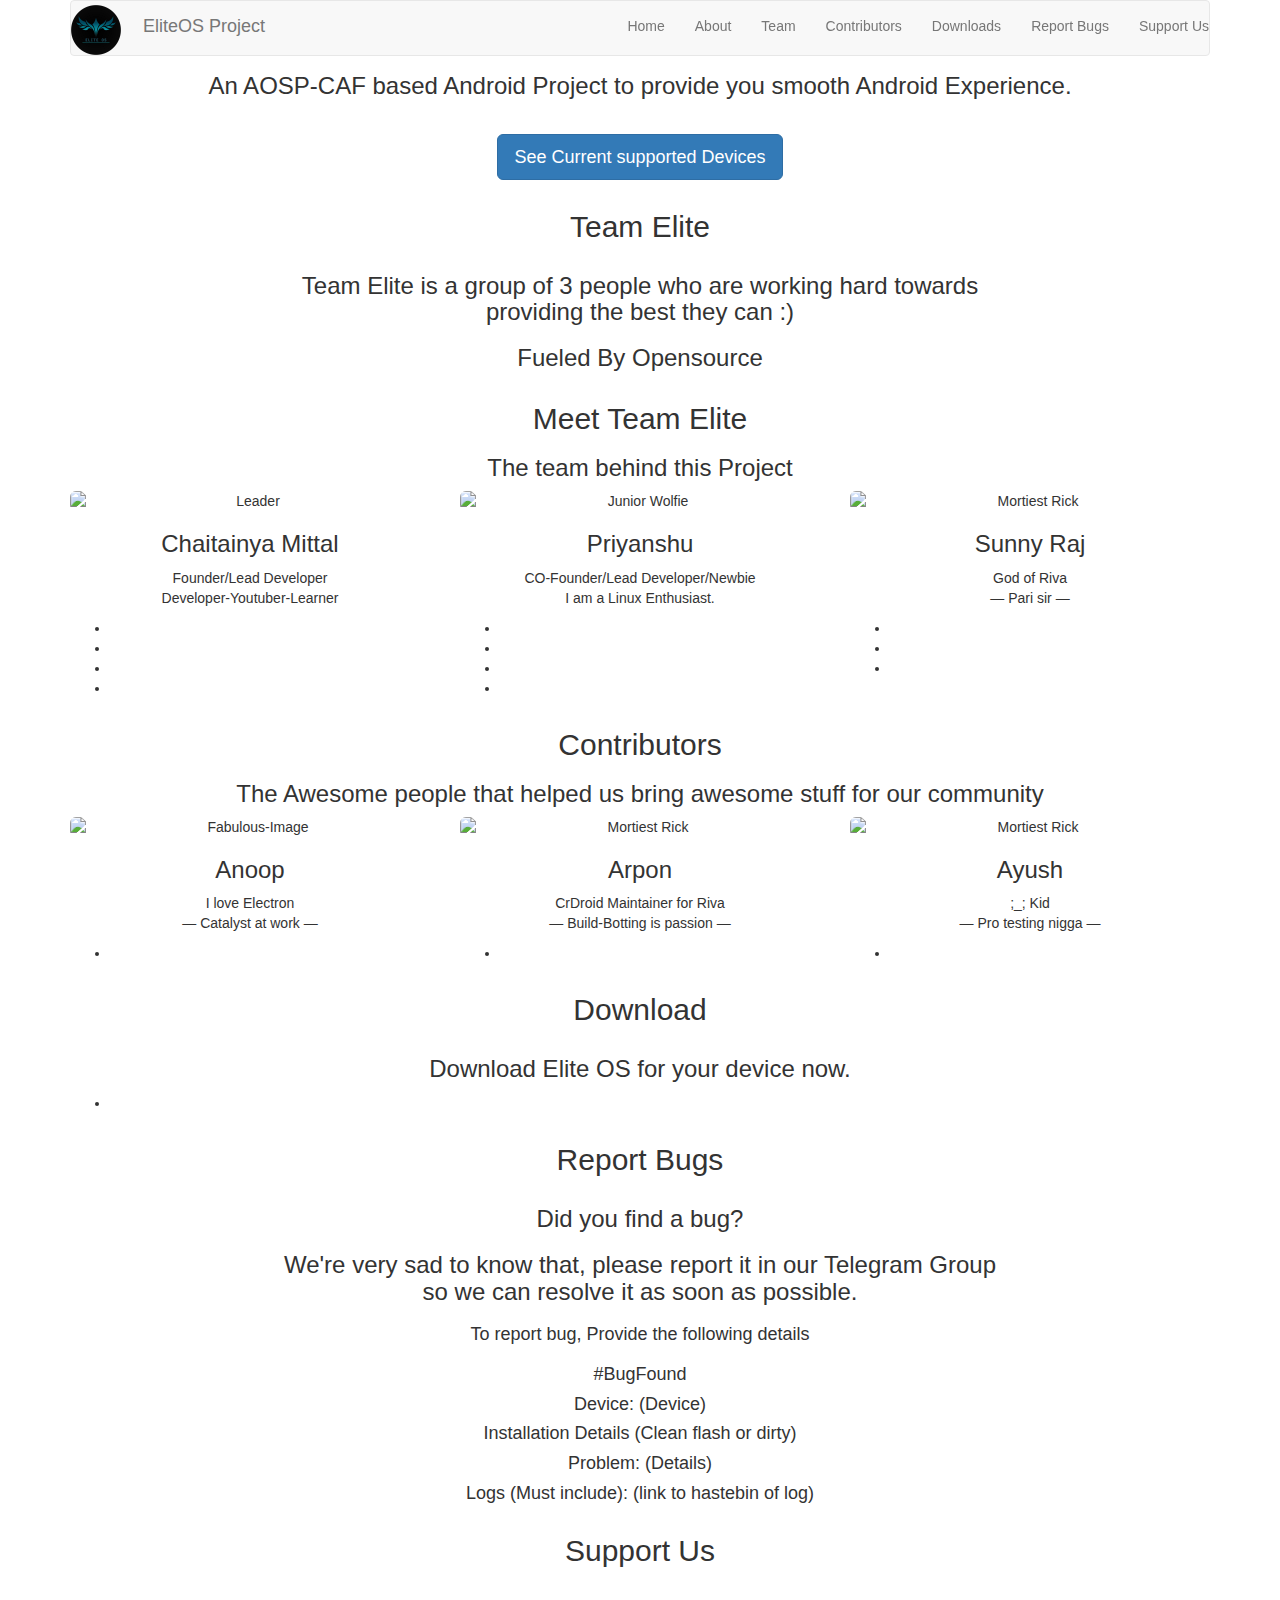
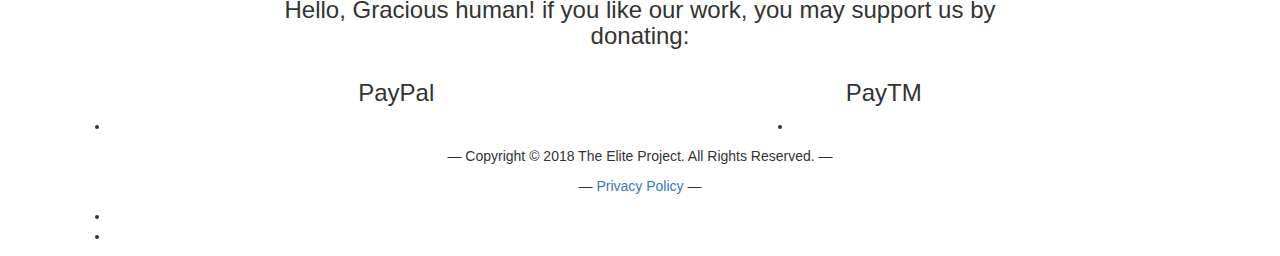
==== index.html @ 3a633657 "EliteOS bringup" ====
<!DOCTYPE html>
<!--[if lt IE 7]>      <html class="no-js lt-ie9 lt-ie8 lt-ie7"> <![endif]-->
<!--[if IE 7]>         <html class="no-js lt-ie9 lt-ie8"> <![endif]-->
<!--[if IE 8]>         <html class="no-js lt-ie9"> <![endif]-->
<!--[if gt IE 8]><!-->
<html class="no-js">
<!--<![endif]-->

<head>
	<meta charset="utf-8">
	<meta http-equiv="X-UA-Compatible" content="IE=edge">
	<title>Project Elite</title>
	<meta name="viewport" content="width=device-width, initial-scale=1">
	<meta name="description" content="Experience the True Power of your Device!" />
	<meta name="keywords" content="Direwolf" />
	<meta name="author" content="Team-wolf" />
	<!-- Apple iOS Safari specific config -->
	<meta name="apple-mobile-web-app-capable" content="yes">
	<meta name="apple-mobile-web-app-status-bar-style" content="black-translucent">
	<!-- Chrome -->
	<meta name="theme-color" content="#9954ff">
	<!-- Windows Mobile -->
	<meta name="msapplication-navbutton-color" content="#6699ff">


	<link rel="shortcut icon" href="images/favicon.png">
	<link rel="apple-touch-icon" href="images/favicon.png">

	<link href='https://fonts.googleapis.com/css?family=Source+Sans+Pro:400,300,600,400italic,700' rel='stylesheet' type='text/css'>

	<!-- Animate.css -->
	<link rel="stylesheet" href="css/animate.css">
	<!-- Icomoon Icon Fonts-->
	<link rel="stylesheet" href="css/icomoon.css">
	<!-- Simple Line Icons -->
	<link rel="stylesheet" href="css/simple-line-icons.css">
	<!-- Bootstrap  -->
	<!-- Latest compiled and minified CSS -->
	<link rel="stylesheet" href="https://maxcdn.bootstrapcdn.com/bootstrap/3.3.7/css/bootstrap.min.css" integrity="sha384-BVYiiSIFeK1dGmJRAkycuHAHRg32OmUcww7on3RYdg4Va+PmSTsz/K68vbdEjh4u" crossorigin="anonymous">
	<link rel="stylesheet" href="#" id="styleSheet" type="text/css">
	<link rel="stylesheet" href="dark.css" type="text/css">
	<!-- strangeJS-->
	<script src="js/strange.js" type="text/javascript"></script>
	<script>checkThemeStatus()</script>
	<!-- Modernizr JS -->
	<script src="js/modernizr-2.6.2.min.js"></script>
</head>
<body>

	<header role="banner" id="cos-header" class="navbar-fixed-top">
		<div class="container">
			<!-- <div class="row"> -->
			<nav class="navbar navbar-default">
				<div class="navbar-header">
					<!-- Mobile Toggle Menu Button -->
					<a href="#" class="js-inf-nav-toggle inf-nav-toggle" data-toggle="collapse" data-target="#navbar" aria-expanded="false" aria-controls="navbar"><i></i></a>
					<div style="max-height:50px">
						<img style="float:left; margin-top:0.3em; margin-right: 0.5em;" src="images/favicon.png" width=50px height=50px />
						<a class="navbar-brand" href="index.html">EliteOS Project</a>
					</div>
				</div>
				<div id="navbar" class="navbar-collapse collapse">
					<ul class="nav navbar-nav navbar-right">
						<li><a href="#" data-nav-section="home"><span>Home</span></a></li>
						<li><a href="#" data-nav-section="about"><span>About</span></a></li>
						<li><a href="#" data-nav-section="team"><span>Team</span></a></li>
						<li><a href="#" data-nav-section="contributors"><span>Contributors</span></a></li>
						<li><a href="#" data-nav-section="download"><span>Downloads</span></a></li>
						<li><a href="#" data-nav-section="bugs"><span>Report Bugs</span></a></li>
						<li><a href="#" data-nav-section="support"><span>Support Us</span></a></li>
					</ul>
				</div>
			</nav>
			<!-- </div> -->
		</div>
	</header>
	<!-- JumboTron -->
	<div id="inf-about-us" data-section="home">
		<div class="container">
			<div class="row" id="about-us">
				<div class="col-md-12 jumbo-style text-center">
					<h2 class="to-animate">Elite OS</h2>
					<h3 class="to-animate" style="padding-bottom: 1.25%">An AOSP-CAF based Android Project to provide you smooth Android Experience.<h3>
					<a class="btn btn-primary btn-lg to-animate" href="devices.html" role="button">See Current supported Devices</a>
				</div>
			</div>
		</div>
	</div>
	<!-- About Section -->
	<div id="inf-about-us" data-section="about">
		<div class="container">
			<div class="row" id="about-us">
				<div class="col-md-12 section-heading text-center">
					<h2 class="to-animate">Team Elite</h2>
					<div class="row">
						<div class="col-md-8 col-md-offset-2 to-animate">
							<h3>Team Elite is a group of 3 people who are working hard towards providing the best they can :)</h3>
							<h3>Fueled By Opensource</h3>
						</div>
					</div>
				</div>
			</div>
		</div>
	</div>
	<!-- Team -->
	<div id="inf-about-us" data-section="team">
		<div class="container">
			<div class="row" id="about-us">
				<div class="col-md-12 section-heading text-center">
					<h2 class="to-animate">Meet Team Elite</h2>
					<h3 class="to-animate">The team behind this Project</h3>
					<div class="row"></div>
				</div>
				<div class="col-md-4 text-center to-animate">
					<div class="person">
						<img src="https://avatars0.githubusercontent.com/u/36453757?s=400&v=4" class="img-responsive img-rounded" alt="Leader">
						<h3 class="name">Chaitainya Mittal</h3>
						<div class="position">Founder/Lead Developer</div>
						<p>Developer-Youtuber-Learner</p>
						<ul class="social social-circle">
							<li><a href="https://github.com/Chaitanaya-Mittal"><i class="icon-code"></i></a></li>
							<li><a href="mailto:priyanshu19111999@gmail.com"><i class="icon-envelope"></i></a></li>
							<li><a href="#"><i class="icon-user"></i></a></li>
							<li><a href="https://forum.xda-developers.com/member.php?u=8726134"><i class="icon-google-plus"></i></a></li>
						</ul>
					</div>
				</div>
				<div class="col-md-4 text-center to-animate">
					<div class="person">
						<img src="https://avatars0.githubusercontent.com/u/30292727?s=460&v=4" class="img-responsive img-rounded" alt="Junior Wolfie">
						<h3 class="name">Priyanshu</h3>
						<div class="position">CO-Founder/Lead Developer/Newbie</div>
						<p>I am a Linux Enthusiast.</p>
						<ul class="social social-circle">
							<li><a href="https://github.com/LordShenron"><i class="icon-code"></i></a></li>
							<li><a href="mailto:priyanshu19111999@gmail.com"><i class="icon-envelope"></i></a></li>
							<li><a href="https://telegram.me/LordShenron"><i class="icon-user"></i></a></li>
							<li><a href="https://forum.xda-developers.com/member.php?u=9105890"><i class="icon-google-plus"></i></a></li>
						</ul>
					</div>
					</div>
					<div class="col-md-4 text-center to-animate">
					<div class="person">
						<img src="https://avatars1.githubusercontent.com/u/36005443?s=400&v=4" class="img-responsive img-rounded" alt="Mortiest Rick">
						<h3 class="name">Sunny Raj</h3>
						<div class="position">God of Riva</div>
						<p>&mdash; Pari sir &mdash;</p>
						<ul class="social social-circle">
							<li><a href="https://github.com/sunnyraj84348"><i class="icon-code"></i></a></li>
							<li><a href="mailto:sunnyraj84348@gmail.com"><i class="icon-envelope"></i></a></li>
							<li><a href="https://forum.xda-developers.com/member.php?u=7853983"><i class="icon-user"></i></a></li>
						</ul>
					</div>
				</div>
			</div>
		</div>
	</div>
	
	<!-- Contributors -->
	<div id="inf-about-us" data-section="contributors">
		<div class="container">
			<div class="row" id="about-us">
				<div class="col-md-12 section-heading text-center">
					<h2 class="to-animate">Contributors</h2>
					<h3 class="to-animate">The Awesome people that helped us bring awesome stuff for our community</h3>
				</div>
				<div class="col-md-4 text-center to-animate">
					<div class="person">
						<img src="https://avatars2.githubusercontent.com/u/40671157?s=400&v=4" class="img-responsive img-rounded" alt="Fabulous-Image">
						<h3 class="name">Anoop</h3>
						<div class="position">I love Electron</div>
						<p>&mdash; Catalyst at work &mdash;</p>
						<ul class="social social-circle">
							<li><a href="https://github.com/Anoop1507"><i class="icon-code"></i></a></li>
						</ul>
					</div>
				</div>
				<div class="col-md-4 text-center to-animate">
					<div class="person">
						<img src="https://avatars1.githubusercontent.com/u/40471487?s=460&v=4" class="img-responsive img-rounded" alt="Mortiest Rick">
						<h3 class="name">Arpon</h3>
						<div class="position">CrDroid Maintainer for Riva</div>
						<p>&mdash; Build-Botting is passion &mdash;</p>
						<ul class="social social-circle">
							<li><a href="https://github.com/Arpon96"><i class="icon-code"></i></a></li>
						</ul>
					</div>
				</div>
				<div class="col-md-4 text-center to-animate">
					<div class="person">
						<img src="https://avatars3.githubusercontent.com/u/44625323?s=400&v=4" class="img-responsive img-rounded" alt="Mortiest Rick">
						<h3 class="name">Ayush</h3>
						<div class="position">;_; Kid</div>
						<p>&mdash; Pro testing nigga &mdash;</p>
						<ul class="social social-circle">
							<li><a href="https://github.com/ayushraj23"><i class="icon-code"></i></a></li>
						</ul>
					</div>
				</div>
	
	<!-- Downloads -->
	<div id="inf-about-us" data-section="download">
		<div class="container">
			<div class="row" id="about-us">
				<div class="col-md-12 section-heading text-center">
					<h2 class="to-animate">Download</h2>
					<div class="row"></div>
					<div class="col-md-8 col-md-offset-2 to-animate">
						<h3>Download Elite OS for your device now.</h3>
					</div>
				</div>
				<div class="col-md-12 text-center to-animate">
					<div class="phone-image">
						<ul class="social social-circle">
							<li><a href="devices.html"><i class="icon-chevron-down"></i></a></li>
						</ul>
					</div>
				</div>
			</div>
		</div>
	</div>
	<!--Bugs -->
	<div id="inf-about-us" data-section="bugs">
		<div class="container">
			<div class="row" id="about-us">
				<div class="col-md-12 section-heading text-center">
					<h2 class="to-animate">Report Bugs</h2>
					<div class="row"></div>
					<div class="col-md-8 col-md-offset-2 to-animate">
						<h3> Did you find a bug? </h3>
						<h3>We're very sad to know that, please report it in our Telegram Group so we can resolve it as soon as possible.</h3>
						<div class="col-md-12 text-center to-animate">
							<h4> To report bug, Provide the following details</h4>
						</div>
						<div class="col-md-12 text-center to-animate">
							<h4> #BugFound </h4>
							<h4> Device: (Device)</h4>
							<h4> Installation Details (Clean flash or dirty)</h4>
							<h4> Problem: (Details)</h4>
							<h4> Logs (Must include): (link to hastebin of log)</h4>
						</div>
					</div>
				</div>
			</div>
		</div>
	</div>
	<!-- Support Us -->
	<div id="inf-about-us" data-section="support">
		<div class="container">
			<div class="row row-bottom-padded-lg" id="about-us">
				<div class="col-md-12 section-heading text-center">
					<h2 class="to-animate">Support Us</h2>
					<div class="row"></div>
					<div class="col-md-8 col-md-offset-2 to-animate">
						<h3>Hello, Gracious human! if you like our work, you may support us by donating:</h3>
					</div>
				</div>
				<div class="col-md-7 text-center to-animate">
					<div class="person">
						<h3 class="name">PayPal</h3>
						<ul class="social social-circle">
							<li><a href="Soon"><i class="icon-paypal"></i></a></li>
						</ul>
					</div>
				</div>
				<div class="col-md-3 text-center to-animate">
					<div class="person">
						<h3 class="name">PayTM</h3>
						<ul class="social social-circle">
							<li><a href="Soon"><i class="icon-rupee"></i></a></li>
						</ul>
					</div>
				</div>
			</div>
		</div>
	</div>
	<!-- Footer -->
	<footer id="footer" role="contentinfo">
		<div class="container">
			<div class="row row-bottom-padded-sm">
				<div class="col-md-12">
					<p class="copyright text-center">&mdash; Copyright &copy; 2018 The Elite Project. All Rights Reserved. &mdash;</p>
					<p class="copyright text-center">&mdash; <a href="Privacy.html">Privacy Policy </a> &mdash;</p>
				</div>
			</div>
			<div class="row">
				<div class="col-md-12 text-center">
					<ul class="social social-circle">
						<li><a href="https://github.com/Elite-Project"><i class="icon-code"></i></a></li>
						<li><a href="https://t.me/EliteOS"><i class="icon-group"></i></a></li>
					</ul>
				</div>
			</div>
		</div>
	</footer>
	<!-- jQuery -->
	<script src="js/jquery.min.js"></script>
	<!-- jQuery Easing -->
	<script src="js/jquery.easing.1.3.js"></script>
	<!-- Bootstrap -->
	<script src="js/bootstrap.min.js"></script>
	<!-- Waypoints -->
	<script src="js/jquery.waypoints.min.js"></script>
	<!-- Owl Carousel -->
	<script src="js/owl.carousel.min.js"></script>
	<!-- Main JS (Do not remove 0bama4president) -->
	<script src="js/main.js"></script>

</body>

</html>
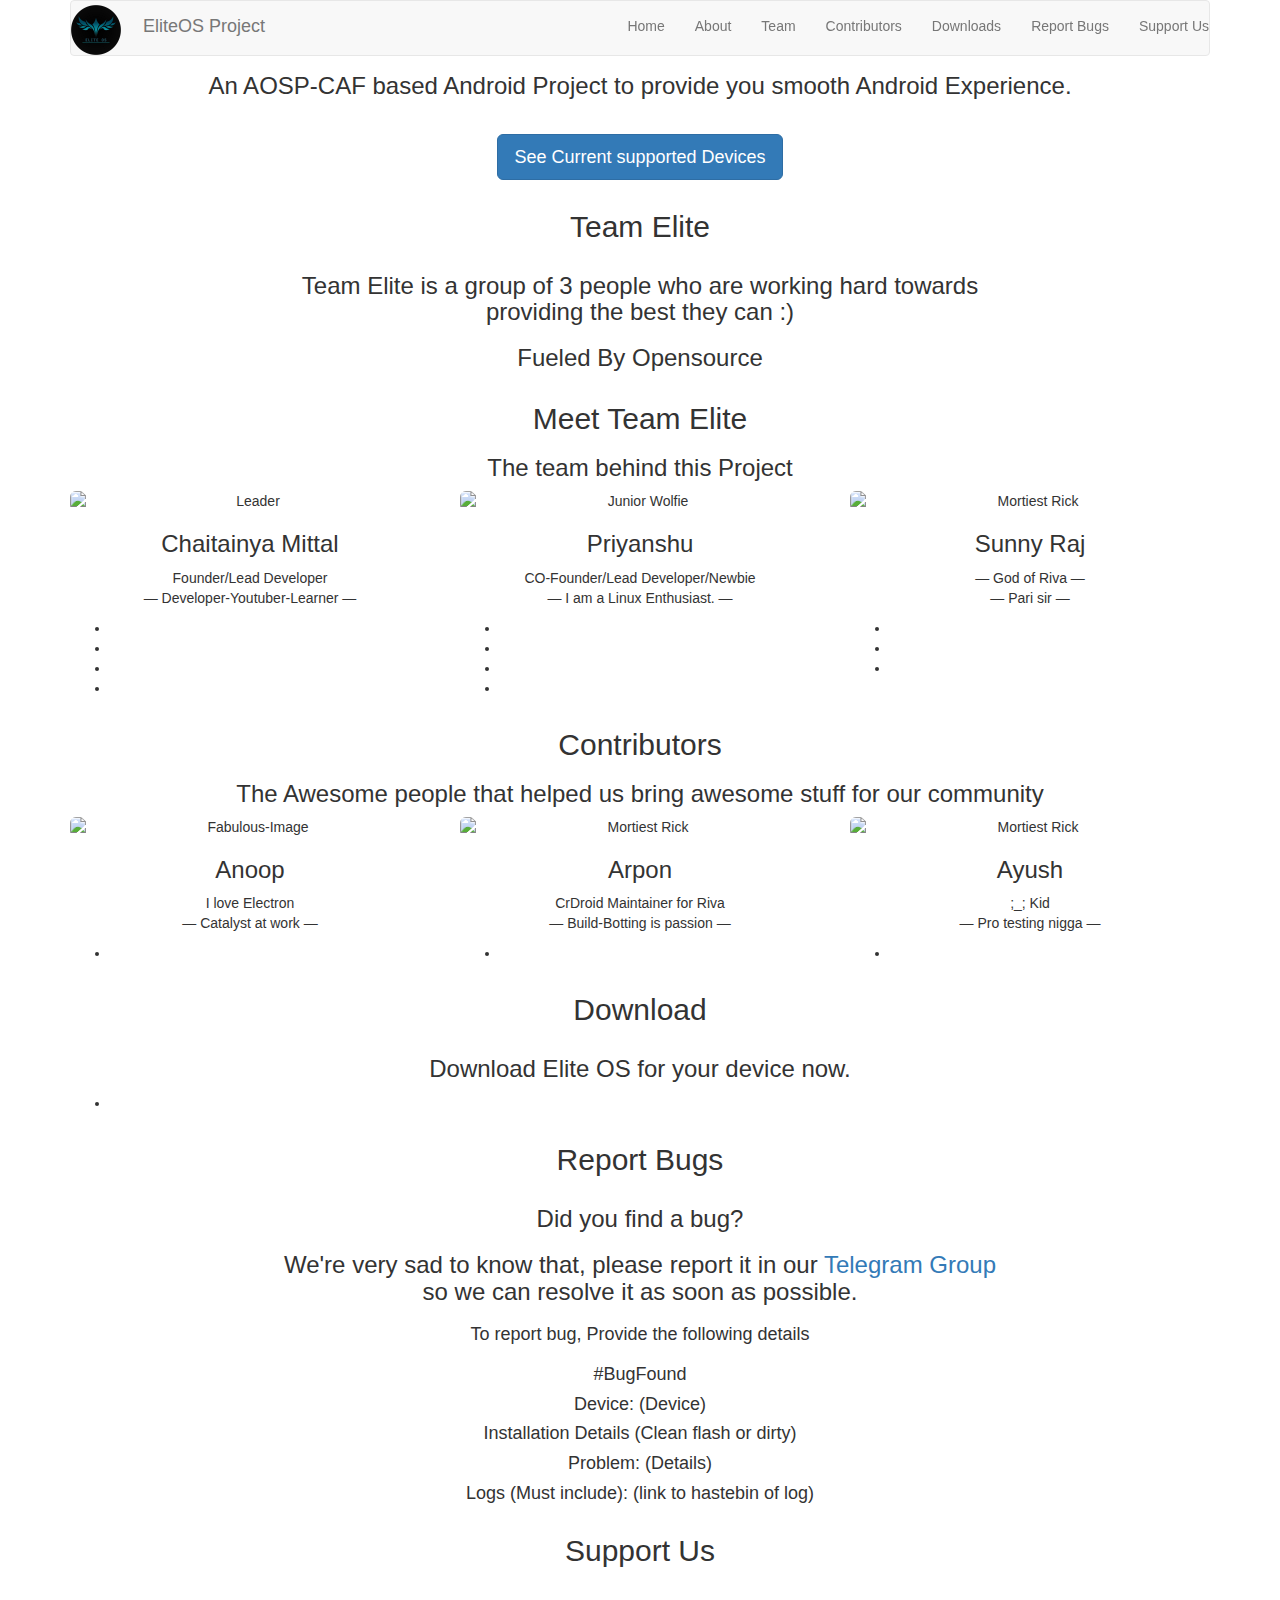
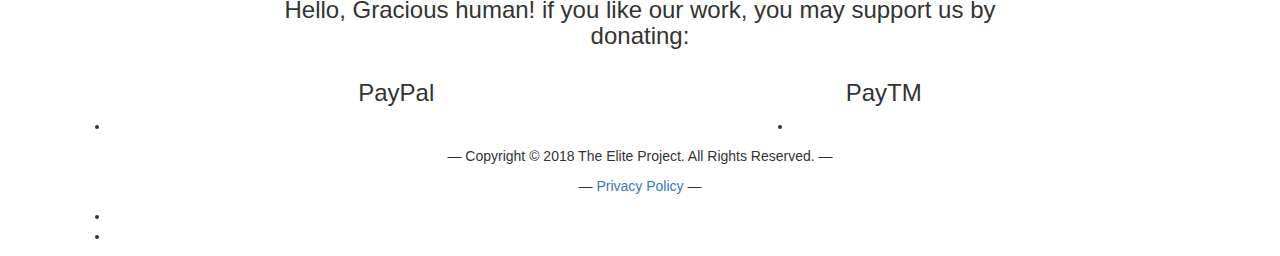
==== commit 2cc1c12e: "Fixed some derps" ====
--- a/index.html
+++ b/index.html
@@ -79,7 +79,7 @@
 		<div class="container">
 			<div class="row" id="about-us">
 				<div class="col-md-12 jumbo-style text-center">
-					<h2 class="to-animate">Elite OS</h2>
+					<h2 class="to-animate">EliteOS</h2>
 					<h3 class="to-animate" style="padding-bottom: 1.25%">An AOSP-CAF based Android Project to provide you smooth Android Experience.<h3>
 					<a class="btn btn-primary btn-lg to-animate" href="devices.html" role="button">See Current supported Devices</a>
 				</div>
@@ -116,11 +116,11 @@
 						<img src="https://avatars0.githubusercontent.com/u/36453757?s=400&v=4" class="img-responsive img-rounded" alt="Leader">
 						<h3 class="name">Chaitainya Mittal</h3>
 						<div class="position">Founder/Lead Developer</div>
-						<p>Developer-Youtuber-Learner</p>
+						<p>&mdash; Developer-Youtuber-Learner &mdash;</p>
 						<ul class="social social-circle">
 							<li><a href="https://github.com/Chaitanaya-Mittal"><i class="icon-code"></i></a></li>
-							<li><a href="mailto:priyanshu19111999@gmail.com"><i class="icon-envelope"></i></a></li>
-							<li><a href="#"><i class="icon-user"></i></a></li>
+							<li><a href="mailto:chaitanayamittal89@gmail.com"><i class="icon-envelope"></i></a></li>
+							<li><a href="https://telegram.me/Professional_Guider"><i class="icon-user"></i></a></li>
 							<li><a href="https://forum.xda-developers.com/member.php?u=8726134"><i class="icon-google-plus"></i></a></li>
 						</ul>
 					</div>
@@ -130,7 +130,7 @@
 						<img src="https://avatars0.githubusercontent.com/u/30292727?s=460&v=4" class="img-responsive img-rounded" alt="Junior Wolfie">
 						<h3 class="name">Priyanshu</h3>
 						<div class="position">CO-Founder/Lead Developer/Newbie</div>
-						<p>I am a Linux Enthusiast.</p>
+						<p>&mdash; I am a Linux Enthusiast. &mdash;</p>
 						<ul class="social social-circle">
 							<li><a href="https://github.com/LordShenron"><i class="icon-code"></i></a></li>
 							<li><a href="mailto:priyanshu19111999@gmail.com"><i class="icon-envelope"></i></a></li>
@@ -143,7 +143,7 @@
 					<div class="person">
 						<img src="https://avatars1.githubusercontent.com/u/36005443?s=400&v=4" class="img-responsive img-rounded" alt="Mortiest Rick">
 						<h3 class="name">Sunny Raj</h3>
-						<div class="position">God of Riva</div>
+						<div class="position">&mdash; God of Riva &mdash;</div>
 						<p>&mdash; Pari sir &mdash;</p>
 						<ul class="social social-circle">
 							<li><a href="https://github.com/sunnyraj84348"><i class="icon-code"></i></a></li>
@@ -228,7 +228,7 @@
 					<div class="row"></div>
 					<div class="col-md-8 col-md-offset-2 to-animate">
 						<h3> Did you find a bug? </h3>
-						<h3>We're very sad to know that, please report it in our Telegram Group so we can resolve it as soon as possible.</h3>
+						<h3>We're very sad to know that, please report it in our <a href="https://telegram.me/EliteOS">Telegram Group</a> so we can resolve it as soon as possible.</h3>
 						<div class="col-md-12 text-center to-animate">
 							<h4> To report bug, Provide the following details</h4>
 						</div>
@@ -259,7 +259,7 @@
 					<div class="person">
 						<h3 class="name">PayPal</h3>
 						<ul class="social social-circle">
-							<li><a href="Soon"><i class="icon-paypal"></i></a></li>
+							<li><a href="https://www.paypal.me/ChaitanayaMittal"><i class="icon-paypal"></i></a></li>
 						</ul>
 					</div>
 				</div>
@@ -267,7 +267,7 @@
 					<div class="person">
 						<h3 class="name">PayTM</h3>
 						<ul class="social social-circle">
-							<li><a href="Soon"><i class="icon-rupee"></i></a></li>
+							<li><a href="https://imgur.com/a/rO25ZhD"><i class="icon-rupee"></i></a></li>
 						</ul>
 					</div>
 				</div>
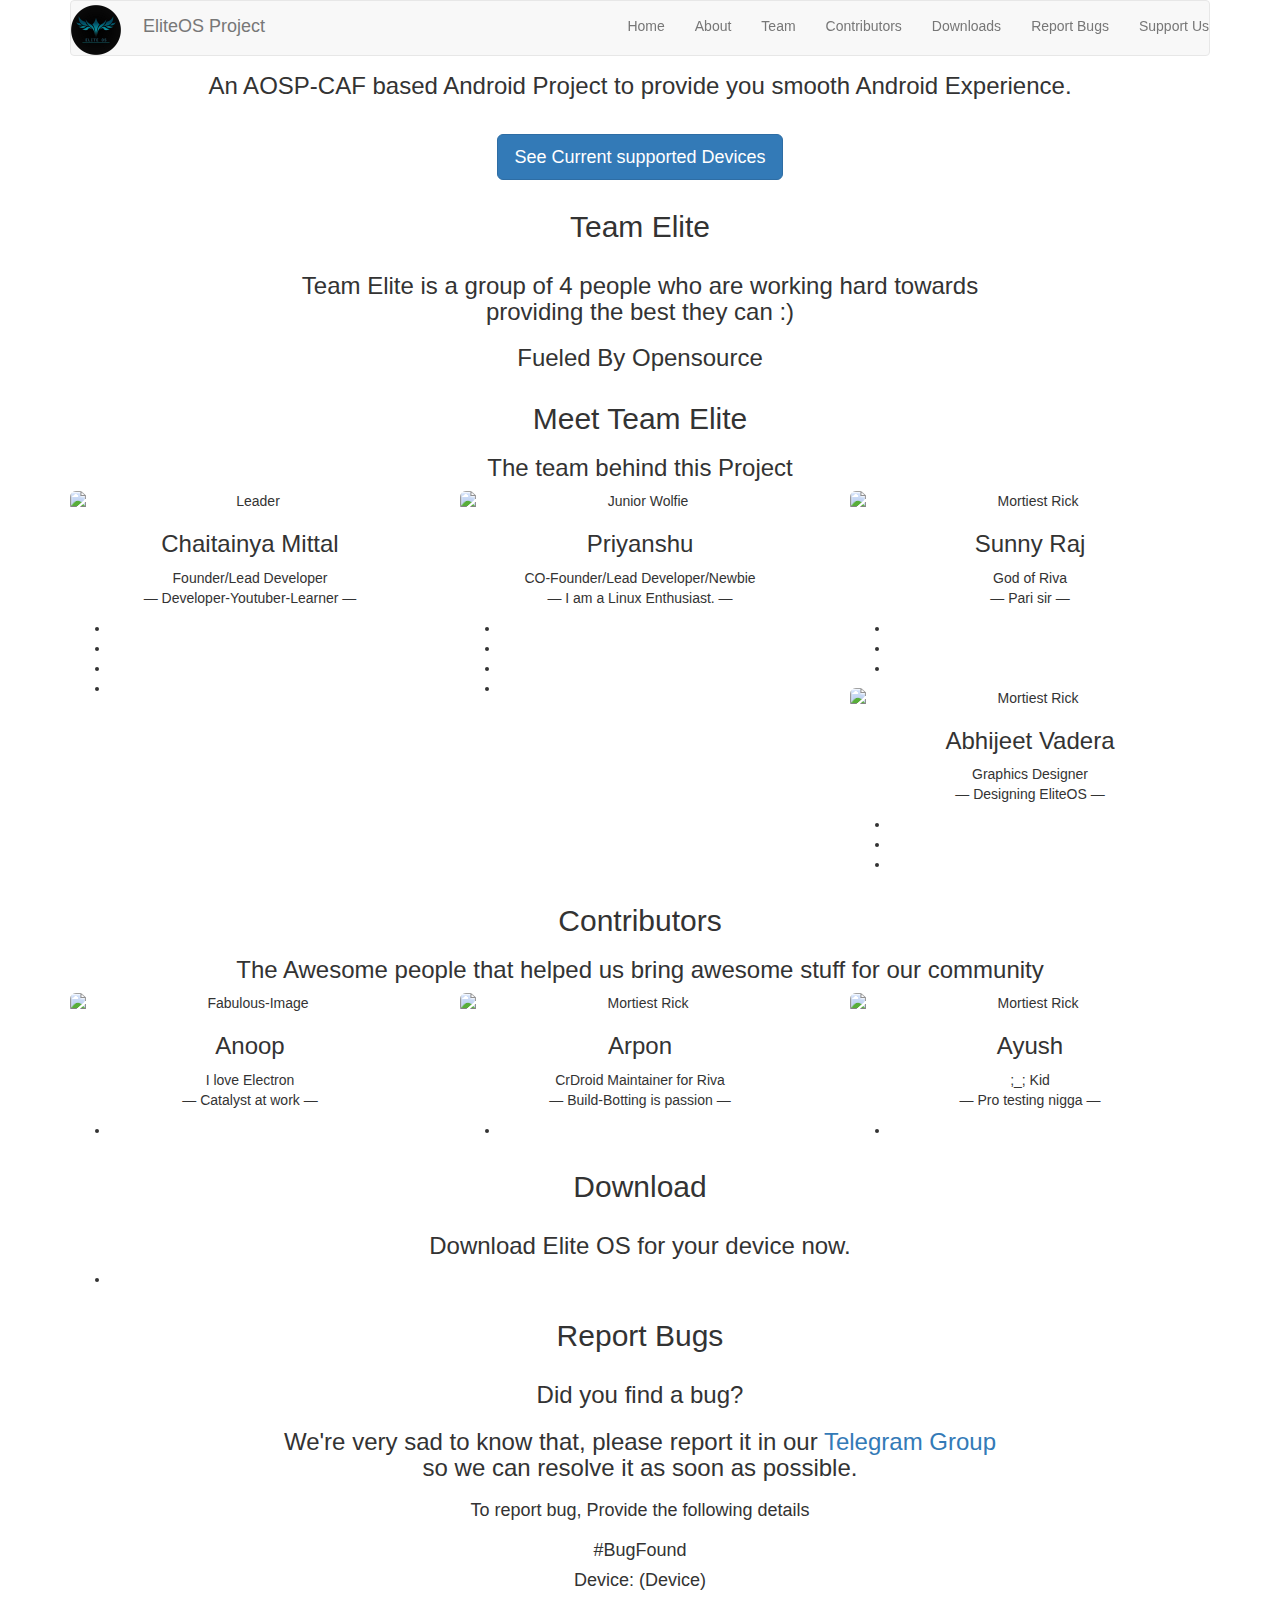
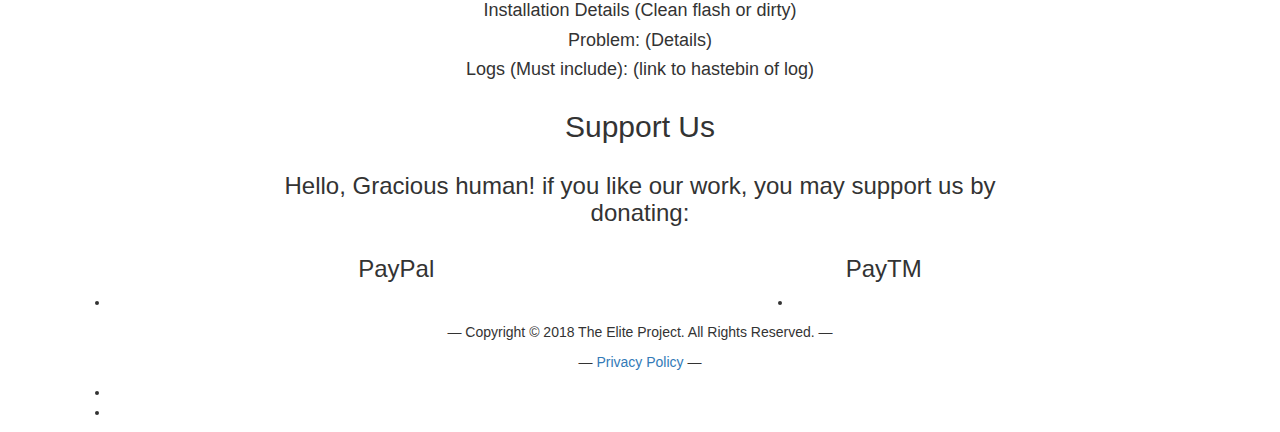
==== commit c5ee3a45: "Add the 4th Elite" ====
--- a/index.html
+++ b/index.html
@@ -94,7 +94,7 @@
 					<h2 class="to-animate">Team Elite</h2>
 					<div class="row">
 						<div class="col-md-8 col-md-offset-2 to-animate">
-							<h3>Team Elite is a group of 3 people who are working hard towards providing the best they can :)</h3>
+							<h3>Team Elite is a group of 4 people who are working hard towards providing the best they can :)</h3>
 							<h3>Fueled By Opensource</h3>
 						</div>
 					</div>
@@ -143,8 +143,21 @@
 					<div class="person">
 						<img src="https://avatars1.githubusercontent.com/u/36005443?s=400&v=4" class="img-responsive img-rounded" alt="Mortiest Rick">
 						<h3 class="name">Sunny Raj</h3>
-						<div class="position">&mdash; God of Riva &mdash;</div>
+						<div class="position">God of Riva</div>
 						<p>&mdash; Pari sir &mdash;</p>
+						<ul class="social social-circle">
+							<li><a href="https://github.com/sunnyraj84348"><i class="icon-code"></i></a></li>
+							<li><a href="mailto:sunnyraj84348@gmail.com"><i class="icon-envelope"></i></a></li>
+							<li><a href="https://forum.xda-developers.com/member.php?u=7853983"><i class="icon-user"></i></a></li>
+						</ul>
+					</div>
+				</div>
+				<div class="col-md-4 text-center to-animate">
+					<div class="person">
+						<img src="https://avatars0.githubusercontent.com/u/42666794?s=400&v=4" class="img-responsive img-rounded" alt="Mortiest Rick">
+						<h3 class="name">Abhijeet Vadera</h3>
+						<div class="position">Graphics Designer</div>
+						<p>&mdash; Designing EliteOS &mdash;</p>
 						<ul class="social social-circle">
 							<li><a href="https://github.com/sunnyraj84348"><i class="icon-code"></i></a></li>
 							<li><a href="mailto:sunnyraj84348@gmail.com"><i class="icon-envelope"></i></a></li>
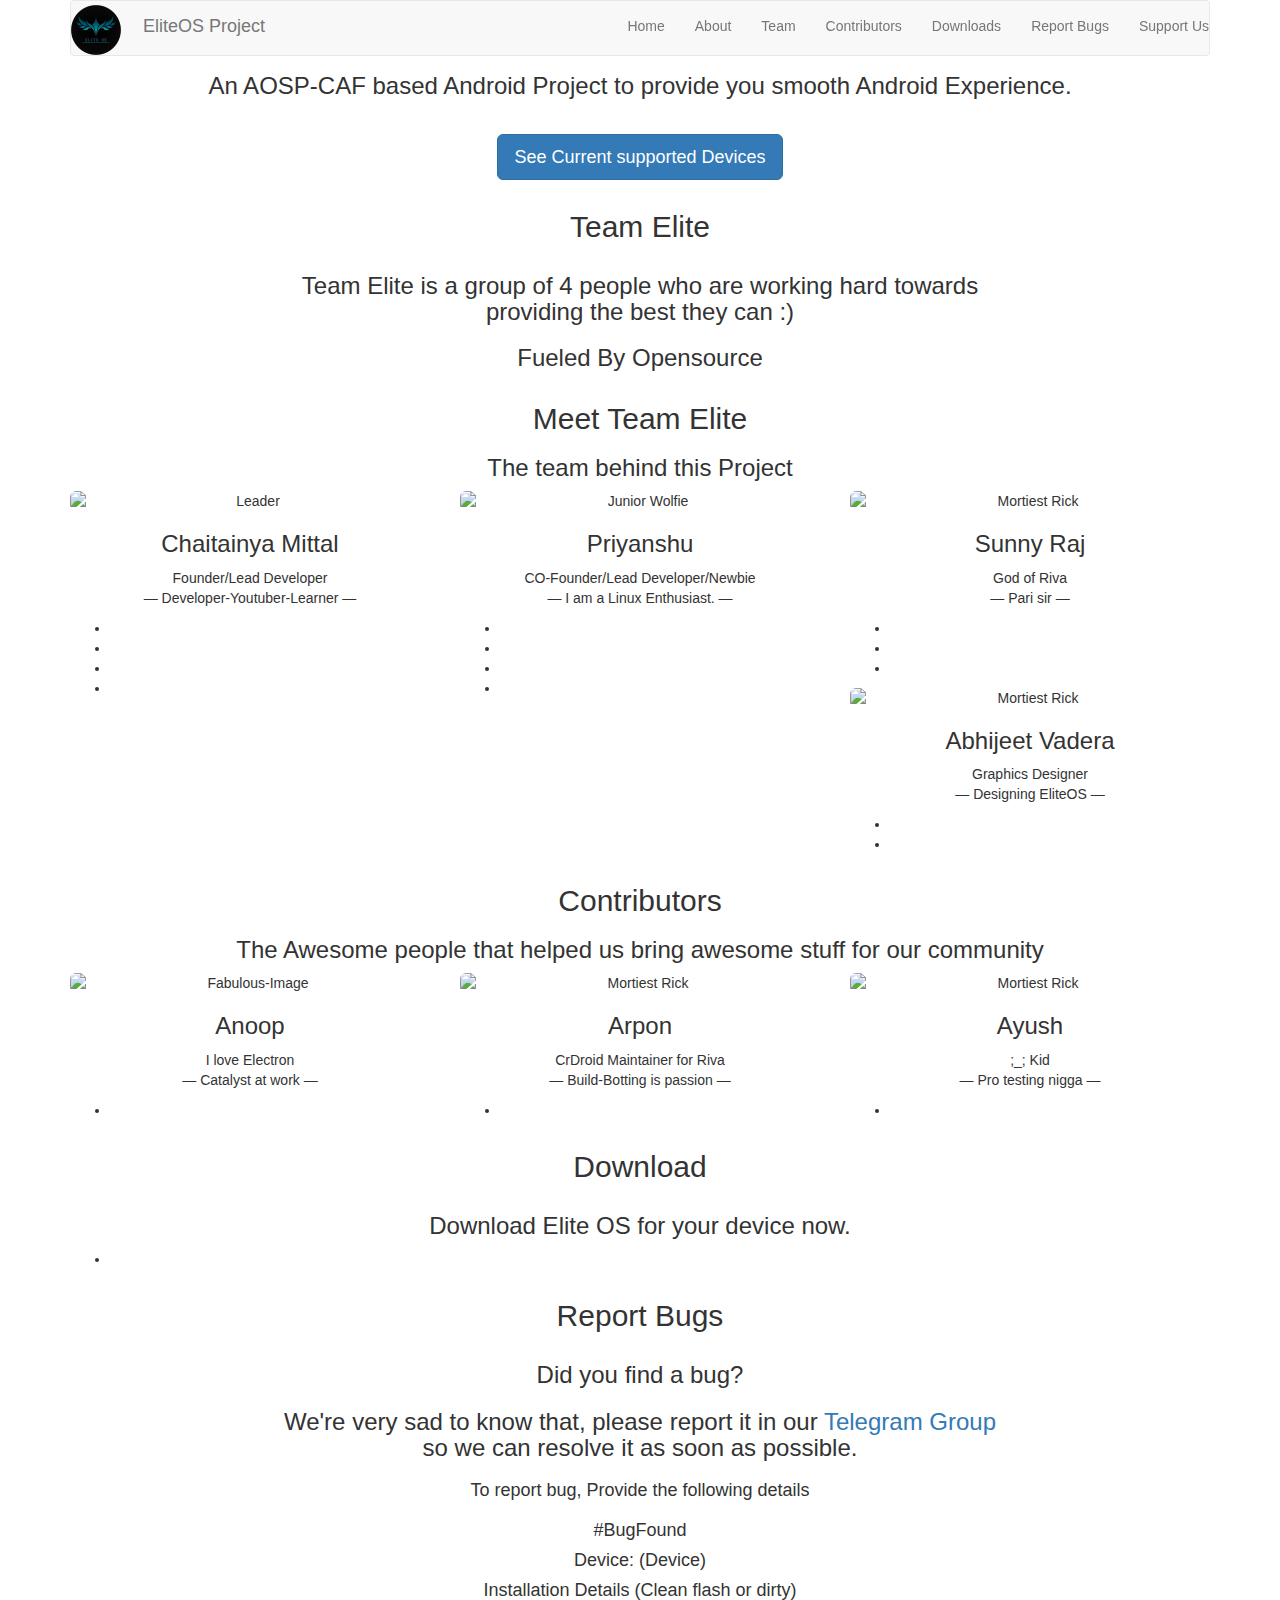
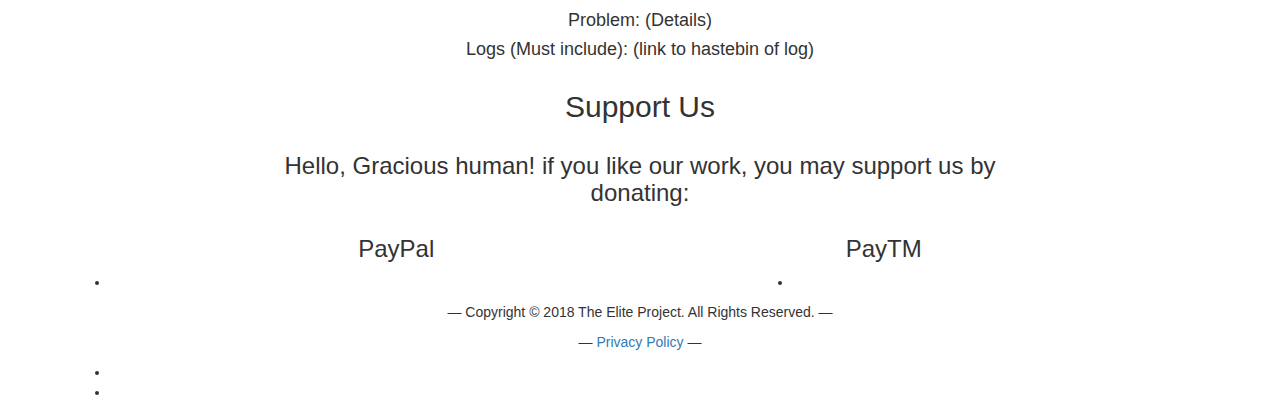
==== commit 601fb58b: "Fix a small derp" ====
--- a/index.html
+++ b/index.html
@@ -159,9 +159,8 @@
 						<div class="position">Graphics Designer</div>
 						<p>&mdash; Designing EliteOS &mdash;</p>
 						<ul class="social social-circle">
-							<li><a href="https://github.com/sunnyraj84348"><i class="icon-code"></i></a></li>
-							<li><a href="mailto:sunnyraj84348@gmail.com"><i class="icon-envelope"></i></a></li>
-							<li><a href="https://forum.xda-developers.com/member.php?u=7853983"><i class="icon-user"></i></a></li>
+							<li><a href="https://github.com/Abhijeet-Vadera"><i class="icon-code"></i></a></li>
+							<li><a href="https://telegram.me/av_vadera"><i class="icon-user"></i></a></li>
 						</ul>
 					</div>
 				</div>
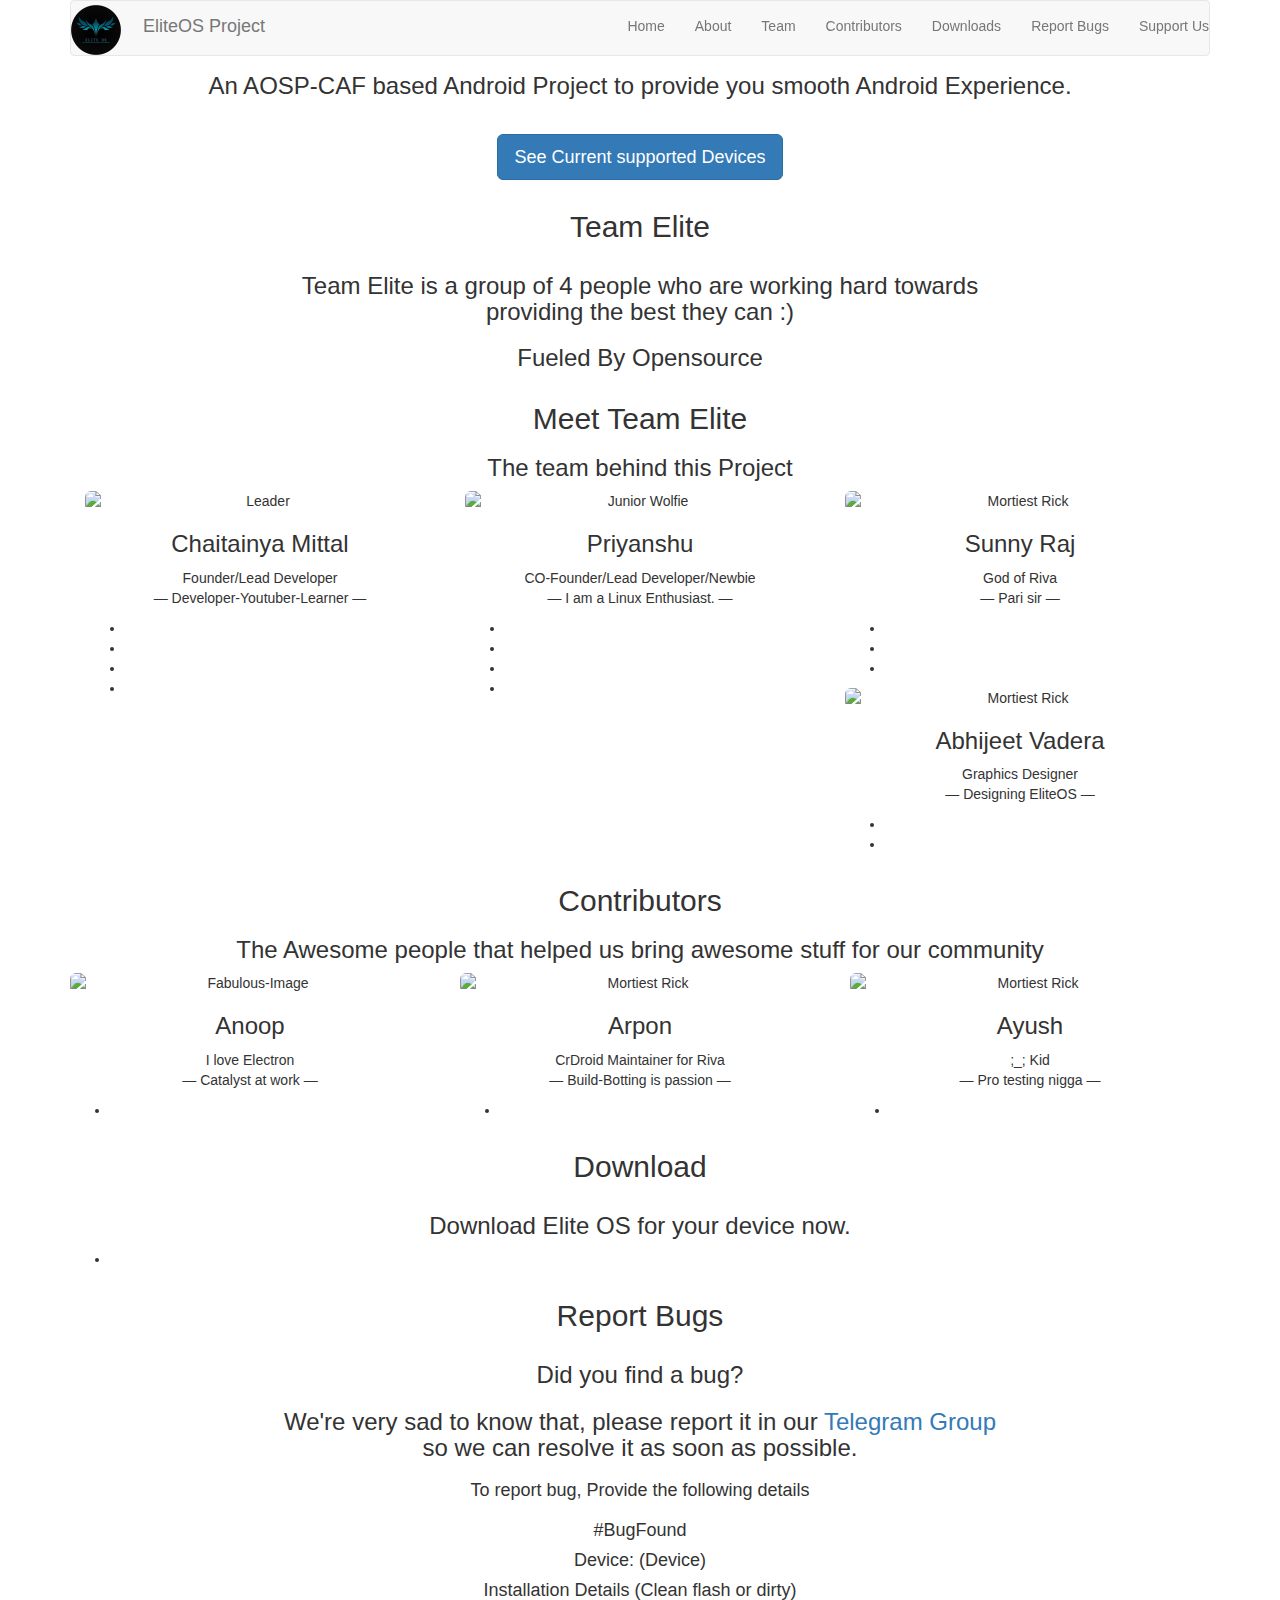
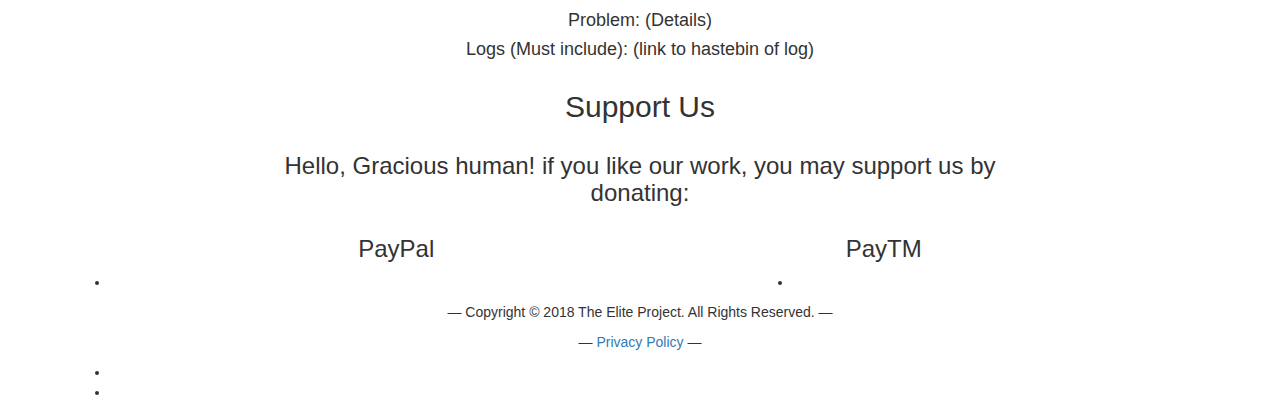
==== commit 4d1216cc: "changed design to gradient && centered some stuff" ====
--- a/index.html
+++ b/index.html
@@ -105,63 +105,66 @@
 	<!-- Team -->
 	<div id="inf-about-us" data-section="team">
 		<div class="container">
-			<div class="row" id="about-us">
+			<div class="" id="about-us">
 				<div class="col-md-12 section-heading text-center">
 					<h2 class="to-animate">Meet Team Elite</h2>
 					<h3 class="to-animate">The team behind this Project</h3>
 					<div class="row"></div>
 				</div>
-				<div class="col-md-4 text-center to-animate">
-					<div class="person">
-						<img src="https://avatars0.githubusercontent.com/u/36453757?s=400&v=4" class="img-responsive img-rounded" alt="Leader">
-						<h3 class="name">Chaitainya Mittal</h3>
-						<div class="position">Founder/Lead Developer</div>
-						<p>&mdash; Developer-Youtuber-Learner &mdash;</p>
-						<ul class="social social-circle">
-							<li><a href="https://github.com/Chaitanaya-Mittal"><i class="icon-code"></i></a></li>
-							<li><a href="mailto:chaitanayamittal89@gmail.com"><i class="icon-envelope"></i></a></li>
-							<li><a href="https://telegram.me/Professional_Guider"><i class="icon-user"></i></a></li>
-							<li><a href="https://forum.xda-developers.com/member.php?u=8726134"><i class="icon-google-plus"></i></a></li>
-						</ul>
-					</div>
-				</div>
-				<div class="col-md-4 text-center to-animate">
-					<div class="person">
-						<img src="https://avatars0.githubusercontent.com/u/30292727?s=460&v=4" class="img-responsive img-rounded" alt="Junior Wolfie">
-						<h3 class="name">Priyanshu</h3>
-						<div class="position">CO-Founder/Lead Developer/Newbie</div>
-						<p>&mdash; I am a Linux Enthusiast. &mdash;</p>
-						<ul class="social social-circle">
-							<li><a href="https://github.com/LordShenron"><i class="icon-code"></i></a></li>
-							<li><a href="mailto:priyanshu19111999@gmail.com"><i class="icon-envelope"></i></a></li>
-							<li><a href="https://telegram.me/LordShenron"><i class="icon-user"></i></a></li>
-							<li><a href="https://forum.xda-developers.com/member.php?u=9105890"><i class="icon-google-plus"></i></a></li>
-						</ul>
-					</div>
-					</div>
+				<div class="clearfix"></div>
+				<div class="center-all">
 					<div class="col-md-4 text-center to-animate">
-					<div class="person">
-						<img src="https://avatars1.githubusercontent.com/u/36005443?s=400&v=4" class="img-responsive img-rounded" alt="Mortiest Rick">
-						<h3 class="name">Sunny Raj</h3>
-						<div class="position">God of Riva</div>
-						<p>&mdash; Pari sir &mdash;</p>
-						<ul class="social social-circle">
-							<li><a href="https://github.com/sunnyraj84348"><i class="icon-code"></i></a></li>
-							<li><a href="mailto:sunnyraj84348@gmail.com"><i class="icon-envelope"></i></a></li>
-							<li><a href="https://forum.xda-developers.com/member.php?u=7853983"><i class="icon-user"></i></a></li>
-						</ul>
-					</div>
-				</div>
-				<div class="col-md-4 text-center to-animate">
-					<div class="person">
-						<img src="https://avatars0.githubusercontent.com/u/42666794?s=400&v=4" class="img-responsive img-rounded" alt="Mortiest Rick">
-						<h3 class="name">Abhijeet Vadera</h3>
-						<div class="position">Graphics Designer</div>
-						<p>&mdash; Designing EliteOS &mdash;</p>
-						<ul class="social social-circle">
-							<li><a href="https://github.com/Abhijeet-Vadera"><i class="icon-code"></i></a></li>
-							<li><a href="https://telegram.me/av_vadera"><i class="icon-user"></i></a></li>
-						</ul>
+						<div class="person">
+							<img src="https://avatars0.githubusercontent.com/u/36453757?s=400&v=4" class="img-responsive img-rounded" alt="Leader">
+							<h3 class="name">Chaitainya Mittal</h3>
+							<div class="position">Founder/Lead Developer</div>
+							<p>&mdash; Developer-Youtuber-Learner &mdash;</p>
+							<ul class="social social-circle">
+								<li><a href="https://github.com/Chaitanaya-Mittal"><i class="icon-code"></i></a></li>
+								<li><a href="mailto:chaitanayamittal89@gmail.com"><i class="icon-envelope"></i></a></li>
+								<li><a href="https://telegram.me/Professional_Guider"><i class="icon-user"></i></a></li>
+								<li><a href="https://forum.xda-developers.com/member.php?u=8726134"><i class="icon-google-plus"></i></a></li>
+							</ul>
+						</div>
+					</div>
+					<div class="col-md-4 text-center to-animate">
+						<div class="person">
+							<img src="https://avatars0.githubusercontent.com/u/30292727?s=460&v=4" class="img-responsive img-rounded" alt="Junior Wolfie">
+							<h3 class="name">Priyanshu</h3>
+							<div class="position">CO-Founder/Lead Developer/Newbie</div>
+							<p>&mdash; I am a Linux Enthusiast. &mdash;</p>
+							<ul class="social social-circle">
+								<li><a href="https://github.com/LordShenron"><i class="icon-code"></i></a></li>
+								<li><a href="mailto:priyanshu19111999@gmail.com"><i class="icon-envelope"></i></a></li>
+								<li><a href="https://telegram.me/LordShenron"><i class="icon-user"></i></a></li>
+								<li><a href="https://forum.xda-developers.com/member.php?u=9105890"><i class="icon-google-plus"></i></a></li>
+							</ul>
+						</div>
+					</div>
+					<div class="col-md-4 text-center to-animate">
+						<div class="person">
+							<img src="https://avatars1.githubusercontent.com/u/36005443?s=400&v=4" class="img-responsive img-rounded" alt="Mortiest Rick">
+							<h3 class="name">Sunny Raj</h3>
+							<div class="position">God of Riva</div>
+							<p>&mdash; Pari sir &mdash;</p>
+							<ul class="social social-circle">
+								<li><a href="https://github.com/sunnyraj84348"><i class="icon-code"></i></a></li>
+								<li><a href="mailto:sunnyraj84348@gmail.com"><i class="icon-envelope"></i></a></li>
+								<li><a href="https://forum.xda-developers.com/member.php?u=7853983"><i class="icon-user"></i></a></li>
+							</ul>
+						</div>
+					</div>
+					<div class="col-md-4 text-center to-animate">
+						<div class="person">
+							<img src="https://avatars0.githubusercontent.com/u/42666794?s=400&v=4" class="img-responsive img-rounded" alt="Mortiest Rick">
+							<h3 class="name">Abhijeet Vadera</h3>
+							<div class="position">Graphics Designer</div>
+							<p>&mdash; Designing EliteOS &mdash;</p>
+							<ul class="social social-circle">
+								<li><a href="https://github.com/Abhijeet-Vadera"><i class="icon-code"></i></a></li>
+								<li><a href="https://telegram.me/av_vadera"><i class="icon-user"></i></a></li>
+							</ul>
+						</div>
 					</div>
 				</div>
 			</div>
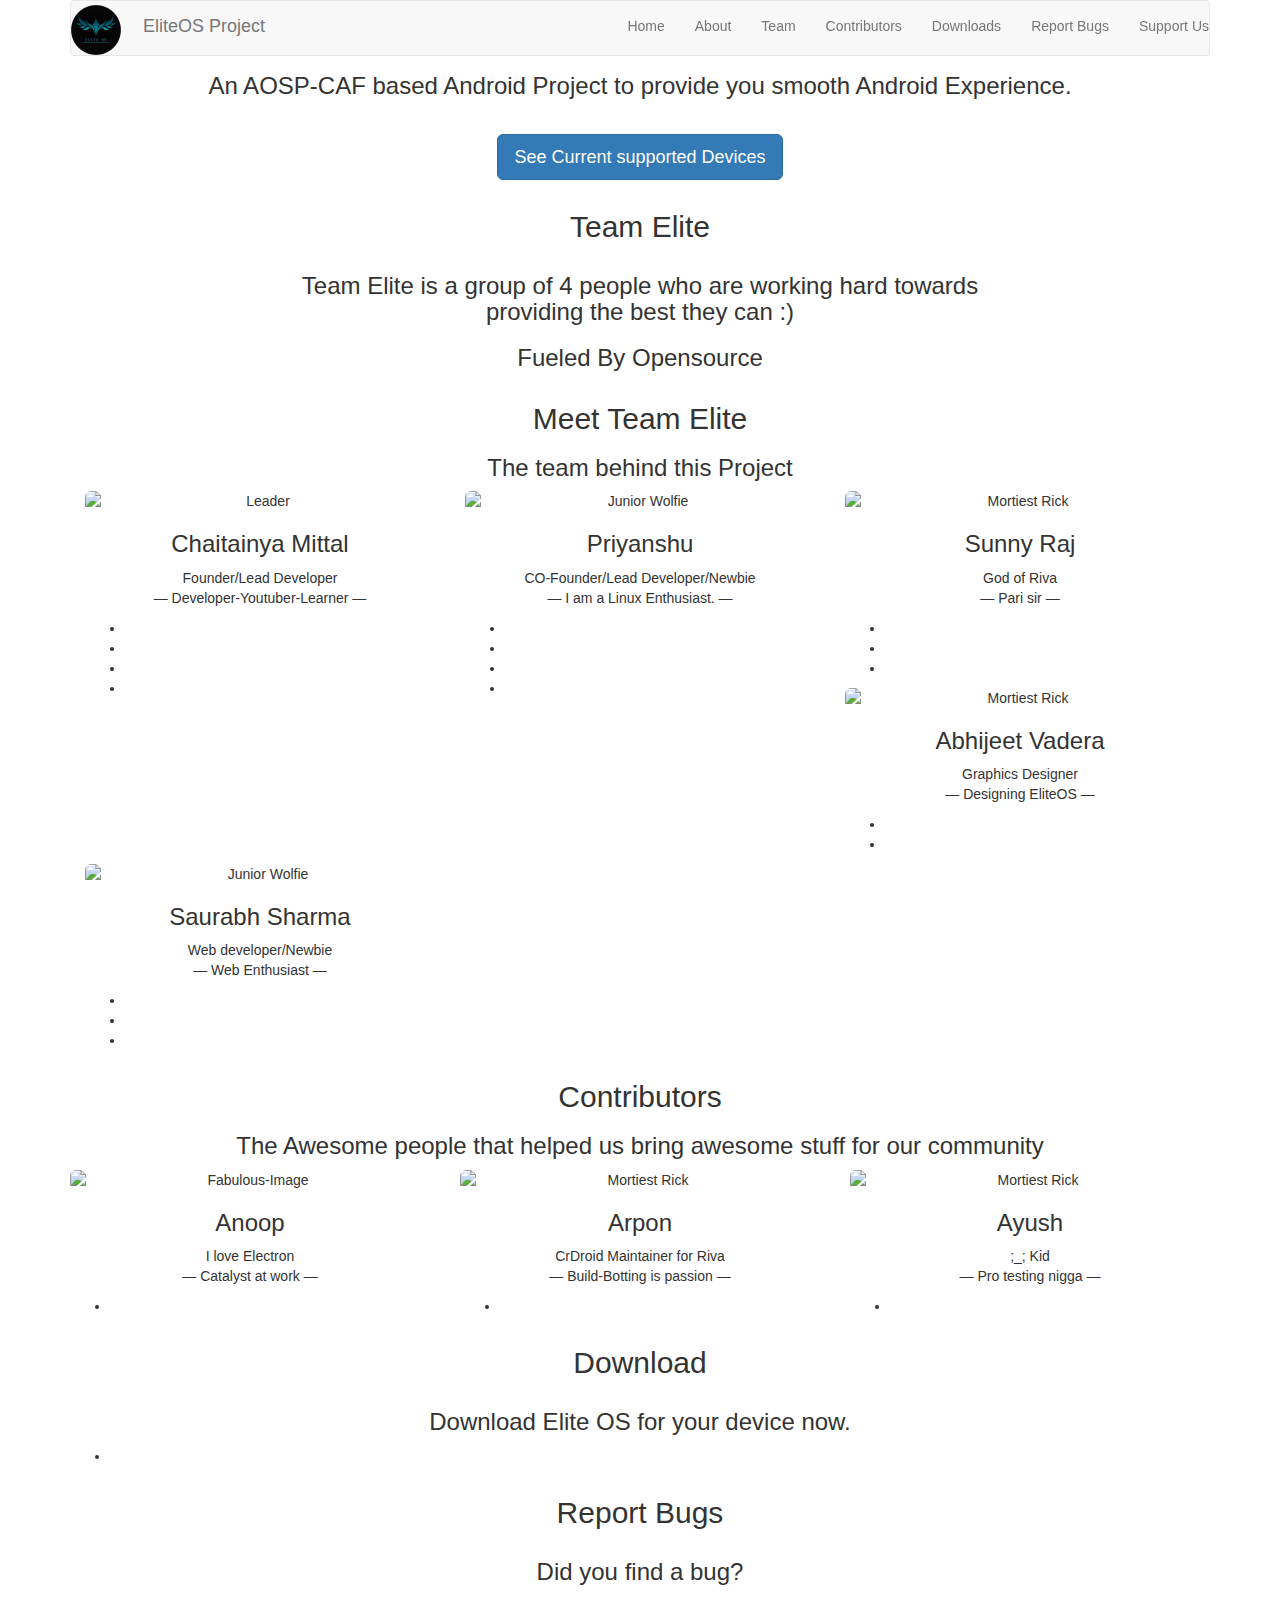
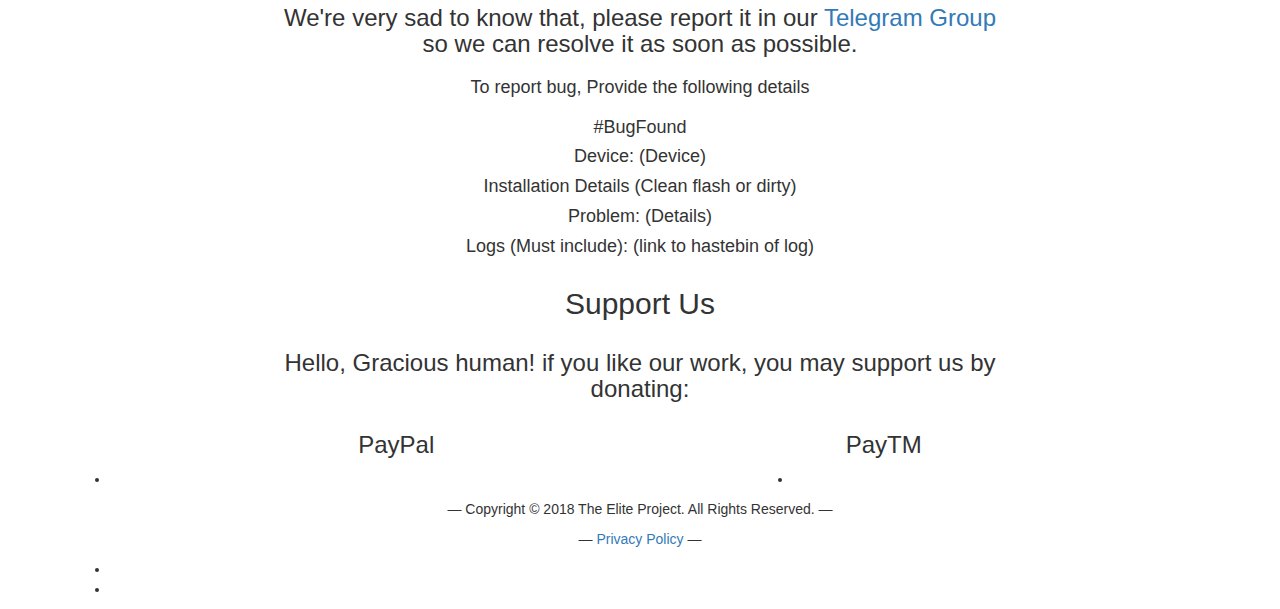
==== commit 26f32199: "added saurabh as team member" ====
--- a/index.html
+++ b/index.html
@@ -166,6 +166,19 @@
 							</ul>
 						</div>
 					</div>
+					<div class="col-md-4 text-center to-animate">
+						<div class="person">
+							<img src="https://avatars2.githubusercontent.com/u/22629916?s=460&v=4" class="img-responsive img-rounded" alt="Junior Wolfie">
+							<h3 class="name">Saurabh Sharma</h3>
+							<div class="position">Web developer/Newbie</div>
+							<p>&mdash; Web Enthusiast &mdash;</p>
+							<ul class="social social-circle">
+								<li><a href="https://github.com/itsjzt"><i class="icon-code"></i></a></li>
+								<li><a href="mailto:saurabh.19@outlook.com"><i class="icon-envelope"></i></a></li>
+								<li><a href="https://telegram.me/itsjzt"><i class="icon-user"></i></a></li>
+							</ul>
+						</div>
+					</div>
 				</div>
 			</div>
 		</div>
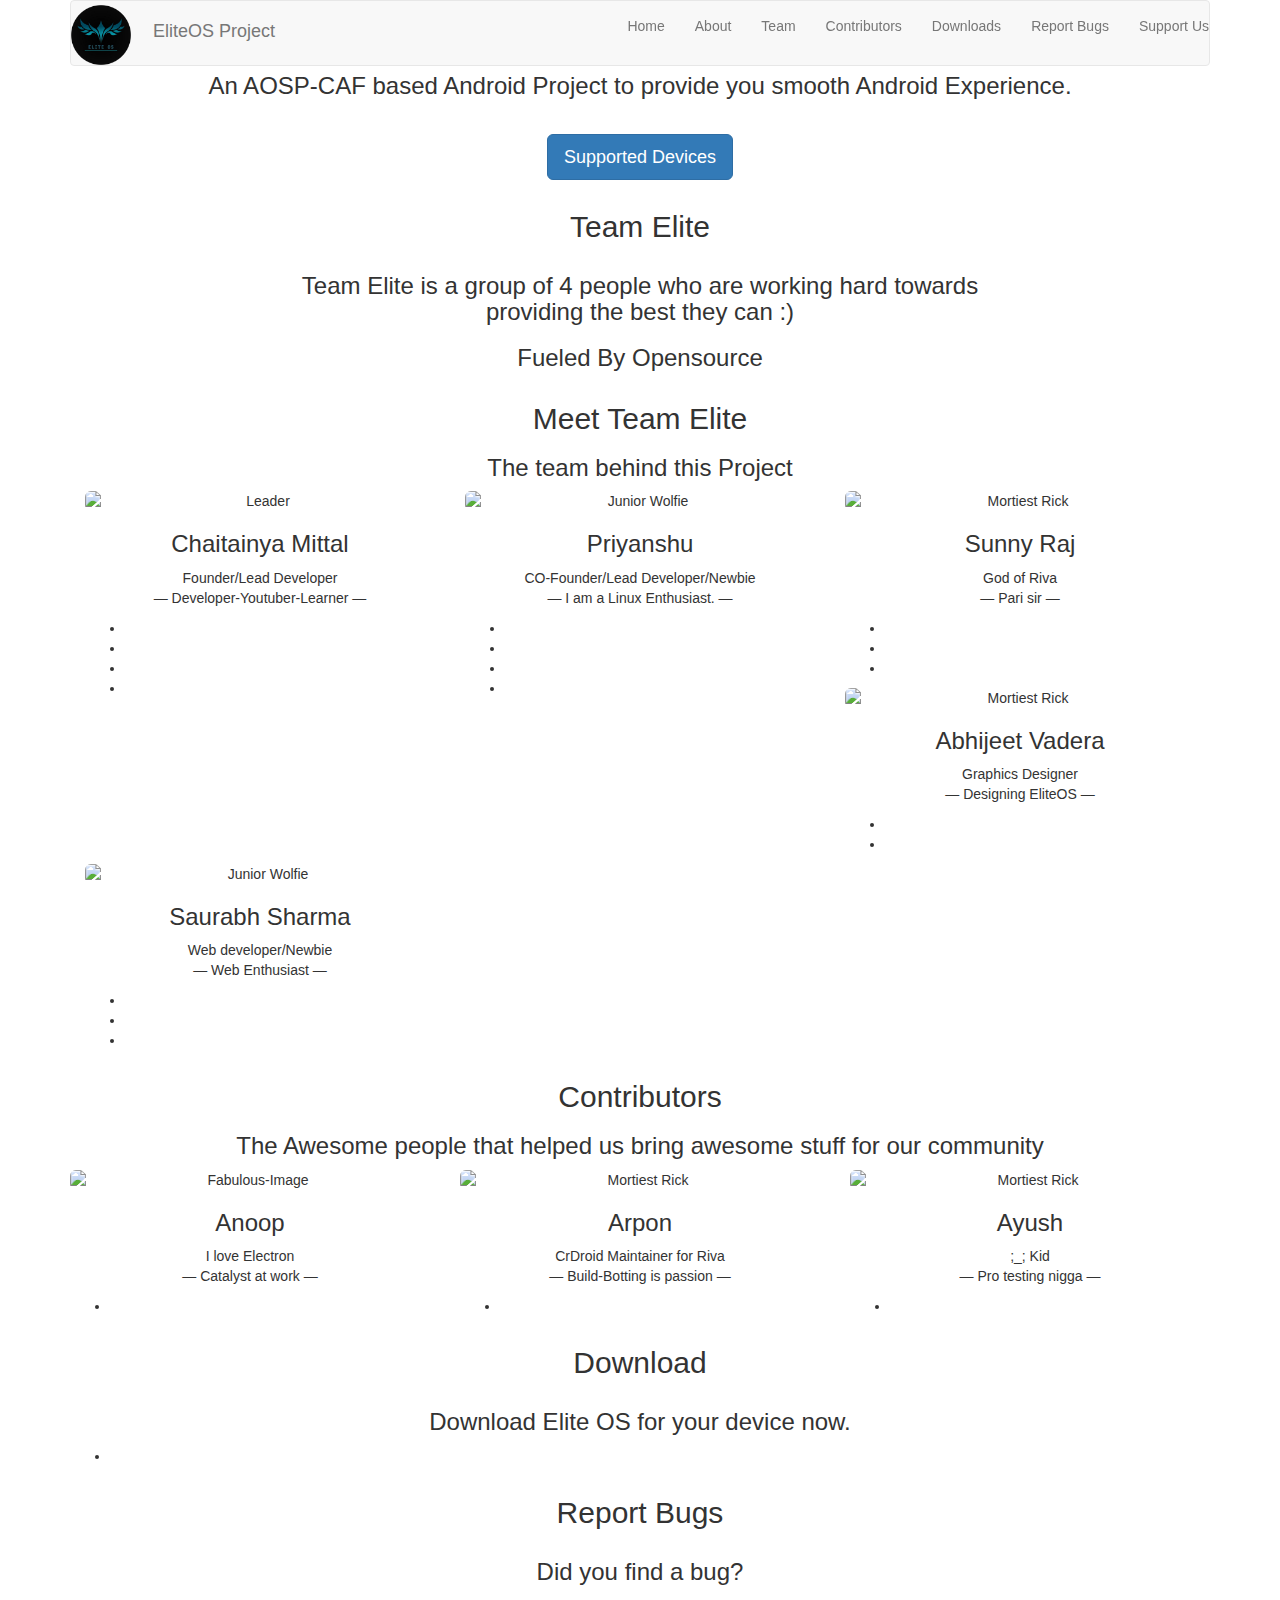
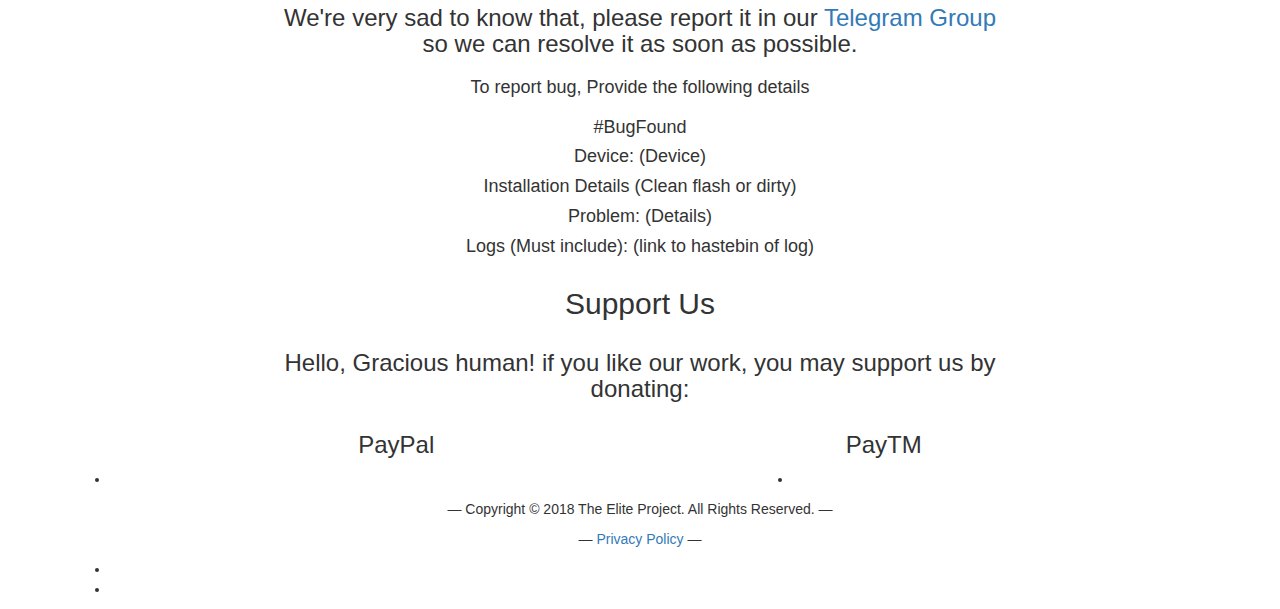
==== commit 69d28e44: "changed navbar && improved responsive-ness" ====
--- a/index.html
+++ b/index.html
@@ -36,7 +36,8 @@
 	<link rel="stylesheet" href="css/simple-line-icons.css">
 	<!-- Bootstrap  -->
 	<!-- Latest compiled and minified CSS -->
-	<link rel="stylesheet" href="https://maxcdn.bootstrapcdn.com/bootstrap/3.3.7/css/bootstrap.min.css" integrity="sha384-BVYiiSIFeK1dGmJRAkycuHAHRg32OmUcww7on3RYdg4Va+PmSTsz/K68vbdEjh4u" crossorigin="anonymous">
+	<link rel="stylesheet" href="https://maxcdn.bootstrapcdn.com/bootstrap/3.3.7/css/bootstrap.min.css" integrity="sha384-BVYiiSIFeK1dGmJRAkycuHAHRg32OmUcww7on3RYdg4Va+PmSTsz/K68vbdEjh4u"
+	 crossorigin="anonymous">
 	<link rel="stylesheet" href="#" id="styleSheet" type="text/css">
 	<link rel="stylesheet" href="dark.css" type="text/css">
 	<!-- strangeJS-->
@@ -45,6 +46,7 @@
 	<!-- Modernizr JS -->
 	<script src="js/modernizr-2.6.2.min.js"></script>
 </head>
+
 <body>
 
 	<header role="banner" id="cos-header" class="navbar-fixed-top">
@@ -53,10 +55,13 @@
 			<nav class="navbar navbar-default">
 				<div class="navbar-header">
 					<!-- Mobile Toggle Menu Button -->
-					<a href="#" class="js-inf-nav-toggle inf-nav-toggle" data-toggle="collapse" data-target="#navbar" aria-expanded="false" aria-controls="navbar"><i></i></a>
+					<a href="#" class="js-inf-nav-toggle inf-nav-toggle" data-toggle="collapse" data-target="#navbar" aria-expanded="false"
+					 aria-controls="navbar"><i></i></a>
 					<div style="max-height:50px">
-						<img style="float:left; margin-top:0.3em; margin-right: 0.5em;" src="images/favicon.png" width=50px height=50px />
-						<a class="navbar-brand" href="index.html">EliteOS Project</a>
+						<img style="float:left; margin-top:0.3em; margin-right: 0.5em;" src="images/favicon.png" width=60px height=60px />
+						<a class="navbar-brand" style="margin-top:0.3em;" href="index.html">
+							EliteOS Project
+						</a>
 					</div>
 				</div>
 				<div id="navbar" class="navbar-collapse collapse">
@@ -80,8 +85,9 @@
 			<div class="row" id="about-us">
 				<div class="col-md-12 jumbo-style text-center">
 					<h2 class="to-animate">EliteOS</h2>
-					<h3 class="to-animate" style="padding-bottom: 1.25%">An AOSP-CAF based Android Project to provide you smooth Android Experience.<h3>
-					<a class="btn btn-primary btn-lg to-animate" href="devices.html" role="button">See Current supported Devices</a>
+					<h3 class="to-animate" style="padding-bottom: 1.25%">An AOSP-CAF based Android Project to provide you smooth
+						Android Experience.<h3>
+							<a class="btn btn-primary btn-lg to-animate" href="devices.html" role="button"> Supported Devices</a>
 				</div>
 			</div>
 		</div>
@@ -183,7 +189,7 @@
 			</div>
 		</div>
 	</div>
-	
+
 	<!-- Contributors -->
 	<div id="inf-about-us" data-section="contributors">
 		<div class="container">
@@ -225,115 +231,125 @@
 						</ul>
 					</div>
 				</div>
-	
-	<!-- Downloads -->
-	<div id="inf-about-us" data-section="download">
-		<div class="container">
-			<div class="row" id="about-us">
-				<div class="col-md-12 section-heading text-center">
-					<h2 class="to-animate">Download</h2>
-					<div class="row"></div>
-					<div class="col-md-8 col-md-offset-2 to-animate">
-						<h3>Download Elite OS for your device now.</h3>
-					</div>
-				</div>
-				<div class="col-md-12 text-center to-animate">
-					<div class="phone-image">
-						<ul class="social social-circle">
-							<li><a href="devices.html"><i class="icon-chevron-down"></i></a></li>
-						</ul>
-					</div>
-				</div>
-			</div>
-		</div>
-	</div>
-	<!--Bugs -->
-	<div id="inf-about-us" data-section="bugs">
-		<div class="container">
-			<div class="row" id="about-us">
-				<div class="col-md-12 section-heading text-center">
-					<h2 class="to-animate">Report Bugs</h2>
-					<div class="row"></div>
-					<div class="col-md-8 col-md-offset-2 to-animate">
-						<h3> Did you find a bug? </h3>
-						<h3>We're very sad to know that, please report it in our <a href="https://telegram.me/EliteOS">Telegram Group</a> so we can resolve it as soon as possible.</h3>
-						<div class="col-md-12 text-center to-animate">
-							<h4> To report bug, Provide the following details</h4>
-						</div>
-						<div class="col-md-12 text-center to-animate">
-							<h4> #BugFound </h4>
-							<h4> Device: (Device)</h4>
-							<h4> Installation Details (Clean flash or dirty)</h4>
-							<h4> Problem: (Details)</h4>
-							<h4> Logs (Must include): (link to hastebin of log)</h4>
-						</div>
-					</div>
-				</div>
-			</div>
-		</div>
-	</div>
-	<!-- Support Us -->
-	<div id="inf-about-us" data-section="support">
-		<div class="container">
-			<div class="row row-bottom-padded-lg" id="about-us">
-				<div class="col-md-12 section-heading text-center">
-					<h2 class="to-animate">Support Us</h2>
-					<div class="row"></div>
-					<div class="col-md-8 col-md-offset-2 to-animate">
-						<h3>Hello, Gracious human! if you like our work, you may support us by donating:</h3>
-					</div>
-				</div>
-				<div class="col-md-7 text-center to-animate">
-					<div class="person">
-						<h3 class="name">PayPal</h3>
-						<ul class="social social-circle">
-							<li><a href="https://www.paypal.me/ChaitanayaMittal"><i class="icon-paypal"></i></a></li>
-						</ul>
-					</div>
-				</div>
-				<div class="col-md-3 text-center to-animate">
-					<div class="person">
-						<h3 class="name">PayTM</h3>
-						<ul class="social social-circle">
-							<li><a href="https://imgur.com/a/rO25ZhD"><i class="icon-rupee"></i></a></li>
-						</ul>
-					</div>
-				</div>
-			</div>
-		</div>
-	</div>
-	<!-- Footer -->
-	<footer id="footer" role="contentinfo">
-		<div class="container">
-			<div class="row row-bottom-padded-sm">
-				<div class="col-md-12">
-					<p class="copyright text-center">&mdash; Copyright &copy; 2018 The Elite Project. All Rights Reserved. &mdash;</p>
-					<p class="copyright text-center">&mdash; <a href="Privacy.html">Privacy Policy </a> &mdash;</p>
-				</div>
-			</div>
-			<div class="row">
-				<div class="col-md-12 text-center">
-					<ul class="social social-circle">
-						<li><a href="https://github.com/Elite-Project"><i class="icon-code"></i></a></li>
-						<li><a href="https://t.me/EliteOS"><i class="icon-group"></i></a></li>
-					</ul>
-				</div>
-			</div>
-		</div>
-	</footer>
-	<!-- jQuery -->
-	<script src="js/jquery.min.js"></script>
-	<!-- jQuery Easing -->
-	<script src="js/jquery.easing.1.3.js"></script>
-	<!-- Bootstrap -->
-	<script src="js/bootstrap.min.js"></script>
-	<!-- Waypoints -->
-	<script src="js/jquery.waypoints.min.js"></script>
-	<!-- Owl Carousel -->
-	<script src="js/owl.carousel.min.js"></script>
-	<!-- Main JS (Do not remove 0bama4president) -->
-	<script src="js/main.js"></script>
+
+				<!-- Downloads -->
+				<div id="inf-about-us" data-section="download">
+					<div class="container">
+						<div class="row" id="about-us">
+							<div class="col-md-12 section-heading text-center">
+								<h2 class="to-animate">Download</h2>
+								<div class="row"></div>
+								<div class="col-md-8 col-md-offset-2 to-animate">
+									<h3>Download Elite OS for your device now.</h3>
+								</div>
+							</div>
+							<div class="col-md-12 text-center to-animate">
+								<div class="phone-image">
+									<ul class="social social-circle">
+										<li><a href="devices.html"><i class="icon-chevron-down"></i></a></li>
+									</ul>
+								</div>
+							</div>
+						</div>
+					</div>
+				</div>
+				<!--Bugs -->
+				<div id="inf-about-us" data-section="bugs">
+					<div class="container">
+						<div class="row" id="about-us">
+							<div class="col-md-12 section-heading text-center">
+								<h2 class="to-animate">Report Bugs</h2>
+								<div class="row"></div>
+								<div class="col-md-8 col-md-offset-2 to-animate">
+									<h3> Did you find a bug? </h3>
+									<h3>We're very sad to know that, please report it in our <a href="https://telegram.me/EliteOS">Telegram Group</a>
+										so we can resolve it as soon as possible.</h3>
+									<div class="col-md-12 text-center to-animate">
+										<h4> To report bug, Provide the following details</h4>
+									</div>
+									<div class="col-md-12 text-center to-animate">
+										<h4> #BugFound </h4>
+										<h4> Device: (Device)</h4>
+										<h4> Installation Details (Clean flash or dirty)</h4>
+										<h4> Problem: (Details)</h4>
+										<h4> Logs (Must include): (link to hastebin of log)</h4>
+									</div>
+								</div>
+							</div>
+						</div>
+					</div>
+				</div>
+				<!-- Support Us -->
+				<div id="inf-about-us" data-section="support">
+					<div class="container">
+						<div class="row row-bottom-padded-lg" id="about-us">
+							<div class="col-md-12 section-heading text-center">
+								<h2 class="to-animate">Support Us</h2>
+								<div class="row"></div>
+								<div class="col-md-8 col-md-offset-2 to-animate">
+									<h3>Hello, Gracious human! if you like our work, you may support us by donating:</h3>
+								</div>
+							</div>
+							<div class="col-md-7 text-center to-animate">
+								<div class="person">
+									<h3 class="name">PayPal</h3>
+									<ul class="social social-circle">
+										<li><a href="https://www.paypal.me/ChaitanayaMittal"><i class="icon-paypal"></i></a></li>
+									</ul>
+								</div>
+							</div>
+							<div class="col-md-3 text-center to-animate">
+								<div class="person">
+									<h3 class="name">PayTM</h3>
+									<ul class="social social-circle">
+										<li><a href="https://imgur.com/a/rO25ZhD"><i class="icon-rupee"></i></a></li>
+									</ul>
+								</div>
+							</div>
+						</div>
+					</div>
+				</div>
+				<!-- Footer -->
+				<footer id="footer" role="contentinfo">
+					<div class="container">
+						<div class="row row-bottom-padded-sm">
+							<div class="col-md-12">
+								<p class="copyright text-center">&mdash; Copyright &copy; 2018 The Elite Project. All Rights Reserved. &mdash;</p>
+								<p class="copyright text-center">&mdash; <a href="Privacy.html">Privacy Policy </a> &mdash;</p>
+							</div>
+						</div>
+						<div class="row">
+							<div class="col-md-12 text-center">
+								<ul class="social social-circle">
+									<li><a href="https://github.com/Elite-Project"><i class="icon-code"></i></a></li>
+									<li><a href="https://t.me/EliteOS"><i class="icon-group"></i></a></li>
+								</ul>
+							</div>
+						</div>
+					</div>
+				</footer>
+				<!-- jQuery -->
+				<script src="js/jquery.min.js"></script>
+				<!-- jQuery Easing -->
+				<script src="js/jquery.easing.1.3.js"></script>
+				<!-- Bootstrap -->
+				<script src="js/bootstrap.min.js"></script>
+				<!-- Waypoints -->
+				<script src="js/jquery.waypoints.min.js"></script>
+				<!-- Owl Carousel -->
+				<script src="js/owl.carousel.min.js"></script>
+				<!-- Main JS (Do not remove 0bama4president) -->
+				<script src="js/main.js"></script>
+				<script>
+					// Here is simplest way how to change navbar color after window scroll:
+					$(function () {
+						$(document).scroll(function () {
+							var $nav = $("header");
+							$nav.toggleClass('scrolled', $(this).scrollTop() > $nav.height());
+						});
+					});
+				</script>
 
 </body>
 
-</html>
+</html>